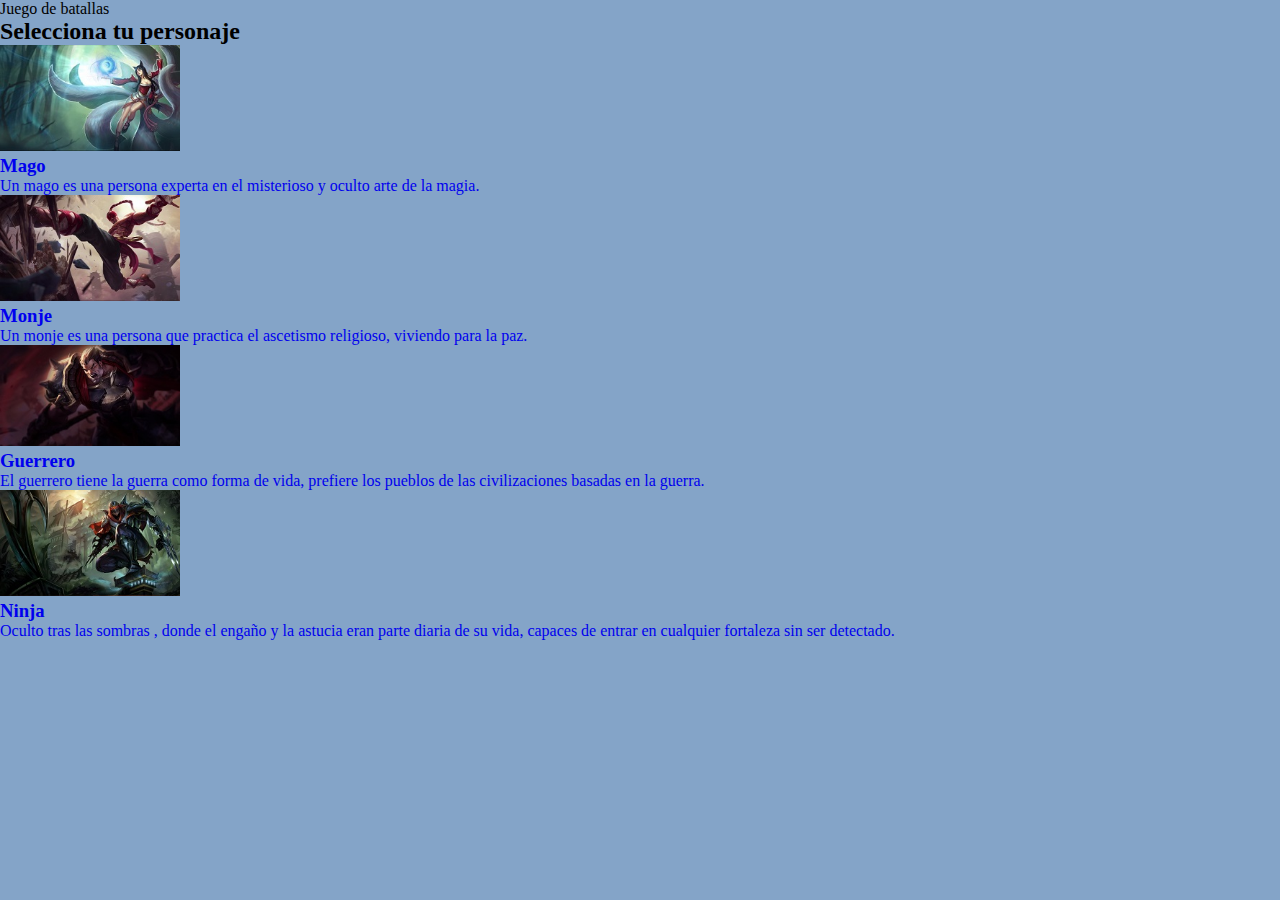
==== index.html @ fb8cc535 "Version inicial del juego de lucha magica" ====
<!DOCTYPE html>
<html lang="en">
<head>
    <meta charset="UTF-8">
    <meta name="viewport" content="width=device-width, initial-scale=1.0">
    <meta http-equiv="X-UA-Compatible" content="ie=edge">
    <link rel="stylesheet" href="css/style.css">
    <title>Document</title>
</head>
<body>
    <div class="header">
        <p>Juego de batallas</p>
        <h2>Selecciona tu personaje</h2>
    </div>

    <div class="interfaz">
        <a href="#" onclick="juego.setGameStart('mago')">
            <img src="img/mago.jpg" alt="mago">
            <div>
                <h3>Mago</h3>
                <p>Un mago es una persona experta en el misterioso y oculto arte de la magia.</p>
            </div>
        </a>
        <a href="#" onclick="juego.setGameStart('monje')">
                <img src="img/monje.jpg" alt="monje">
                <div>
                    <h3>Monje</h3>
                    <p>Un monje es una persona que practica el ascetismo religioso, viviendo para la paz.</p>
                </div>
            </a>
        <a href="#" onclick="juego.setGameStart('warrior')">
                <img src="img/warrior.jpg" alt="warrior">
                <div>
                    <h3>Guerrero</h3>
                    <p>El guerrero tiene la guerra como forma de vida, prefiere  los pueblos de las civilizaciones basadas en la guerra. </p>
                </div>
            </a>
        <a href="#" onclick="juego.setGameStart('ninja')">
                <img src="img/ninja.jpg" alt="ninja">
                <div>
                    <h3>Ninja</h3>
                    <p>Oculto tras las sombras , donde el engaño y la astucia eran parte diaria de su vida, capaces de entrar en cualquier fortaleza sin ser detectado.</p>
                </div>
            </a>
    </div>

    <div class="movimientos">

        
    </div>

    <div class="batalla">

        
    </div>

    <div class="enemigos">

        
    </div>


    
    <script src="js/player.js"></script>
    <script src="js/enemigos.js"></script>
    <script src="js/app.js"></script>
</body>
</html>
---- css/style.css ----
*{
    margin: 0;
    padding: 0;
    text-decoration: none;
}

body{
    background-color: rgba(43, 98, 161, 0.582);
}

img{
    width: 180px;
}
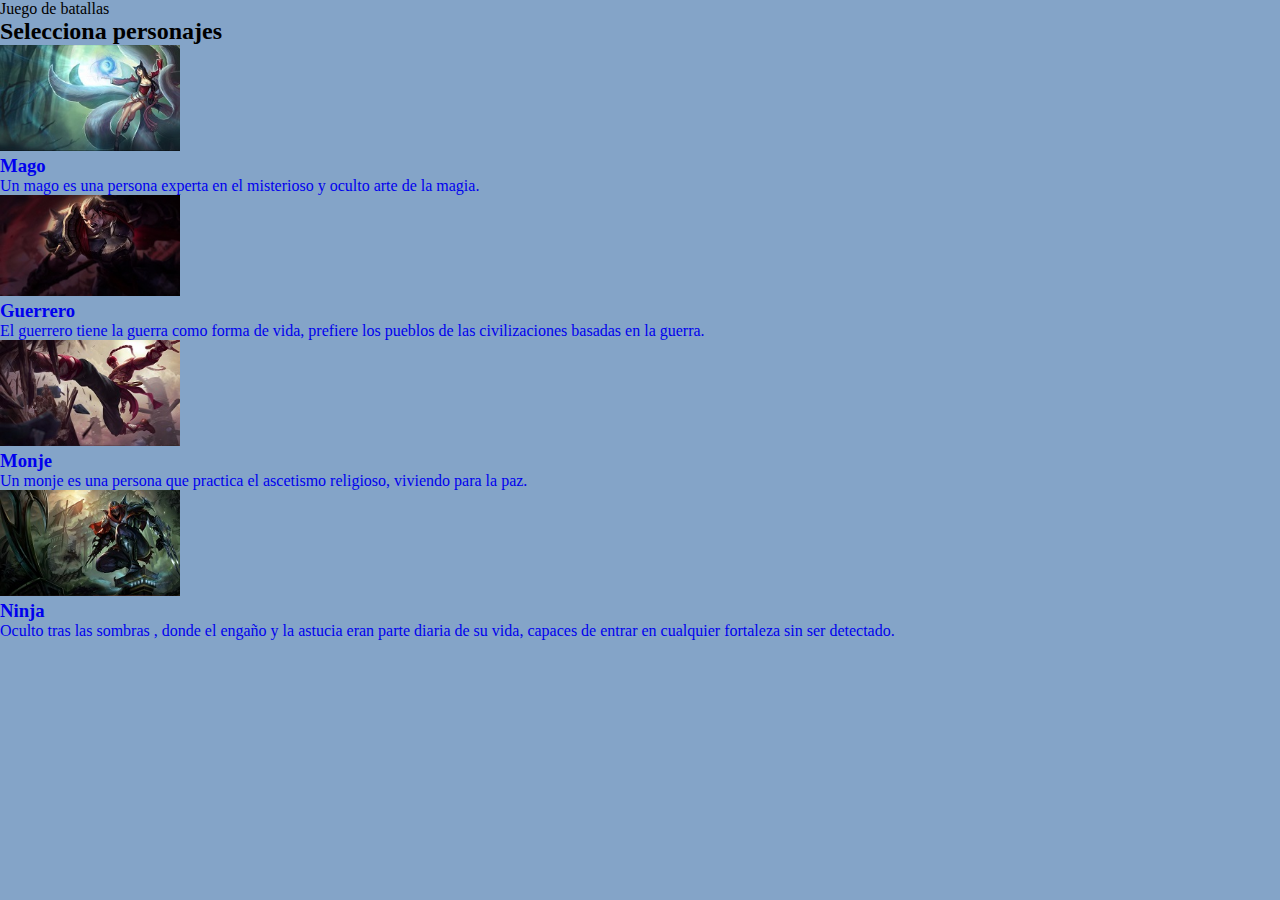
==== commit 7cdda2bb: "Actualizacion del juego, avanzando poco a poco" ====
--- a/index.html
+++ b/index.html
@@ -5,64 +5,64 @@
     <meta name="viewport" content="width=device-width, initial-scale=1.0">
     <meta http-equiv="X-UA-Compatible" content="ie=edge">
     <link rel="stylesheet" href="css/style.css">
-    <title>Document</title>
+    <title>Batallas</title>
 </head>
 <body>
-    <div class="header">
-        <p>Juego de batallas</p>
-        <h2>Selecciona tu personaje</h2>
-    </div>
+    
+<div class="header">
+    <p>Juego de batallas</p>
+    <h2>Selecciona personajes</h2>
+</div>
 
-    <div class="interfaz">
-        <a href="#" onclick="juego.setGameStart('mago')">
-            <img src="img/mago.jpg" alt="mago">
+<div class="interface">
+    <a href="#" onclick="juego.setGameStart('mago')">
+        <img src="img/personajes-p1/mago.jpg" alt="mago" class="img-avatar">
+        <div>
+            <h3>Mago</h3>
+            <p>Un mago es una persona experta en el misterioso y oculto arte de la magia.</p>
+        </div>
+    </a>
+    <a href="#" onclick="juego.setGameStart('guerrero')">
+            <img src="img/personajes-p1/warrior.jpg" alt="guerrero">
             <div>
-                <h3>Mago</h3>
-                <p>Un mago es una persona experta en el misterioso y oculto arte de la magia.</p>
+                <h3>Guerrero</h3>
+                <p>El guerrero tiene la guerra como forma de vida, prefiere  los pueblos de las civilizaciones basadas en la guerra.</p>
             </div>
         </a>
-        <a href="#" onclick="juego.setGameStart('monje')">
-                <img src="img/monje.jpg" alt="monje">
-                <div>
-                    <h3>Monje</h3>
-                    <p>Un monje es una persona que practica el ascetismo religioso, viviendo para la paz.</p>
-                </div>
-            </a>
-        <a href="#" onclick="juego.setGameStart('warrior')">
-                <img src="img/warrior.jpg" alt="warrior">
-                <div>
-                    <h3>Guerrero</h3>
-                    <p>El guerrero tiene la guerra como forma de vida, prefiere  los pueblos de las civilizaciones basadas en la guerra. </p>
-                </div>
-            </a>
-        <a href="#" onclick="juego.setGameStart('ninja')">
-                <img src="img/ninja.jpg" alt="ninja">
-                <div>
-                    <h3>Ninja</h3>
-                    <p>Oculto tras las sombras , donde el engaño y la astucia eran parte diaria de su vida, capaces de entrar en cualquier fortaleza sin ser detectado.</p>
-                </div>
-            </a>
-    </div>
+    <a href="#" onclick="juego.setGameStart('monje')">
+            <img src="img/personajes-p1/monje.jpg" alt="monje">
+            <div>
+                <h3>Monje</h3>
+                <p>Un monje es una persona que practica el ascetismo religioso, viviendo para la paz.</p>
+            </div>
+        </a>
+    <a href="#" onclick="juego.setGameStart('ninja')">
+            <img src="img/personajes-p1/ninja.jpg" alt="ninja">
+            <div>
+                <h3>Ninja</h3>
+                <p>Oculto tras las sombras , donde el engaño y la astucia eran parte diaria de su vida, capaces de entrar en cualquier fortaleza sin ser detectado.</p>
+            </div>
+        </a>
+</div>
 
-    <div class="movimientos">
+<div class="movimientos">
 
-        
-    </div>
+    
+</div>
 
-    <div class="batalla">
-
-        
-    </div>
-
-    <div class="enemigos">
-
-        
-    </div>
+<div class="arena">
 
 
-    
-    <script src="js/player.js"></script>
-    <script src="js/enemigos.js"></script>
-    <script src="js/app.js"></script>
+</div>
+
+<div class="player2">
+
+
+   
+</div>
+
+<script src="js/juego.js"></script>
+<script src="js/player.js"></script>
+<script src="js/player2.js"></script>
 </body>
 </html>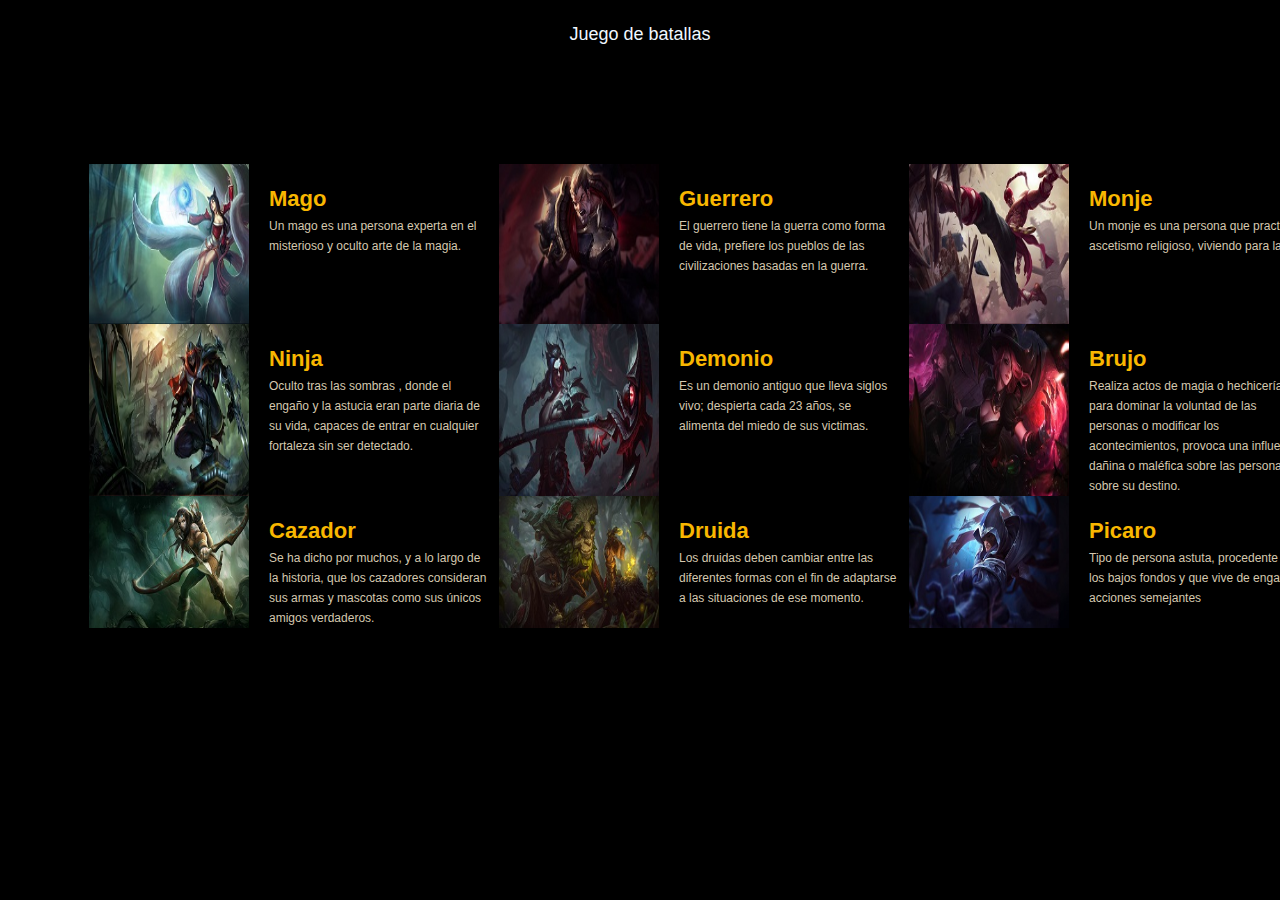
==== commit 02244101: "v3" ====
--- a/index.html
+++ b/index.html
@@ -43,6 +43,41 @@
                 <p>Oculto tras las sombras , donde el engaño y la astucia eran parte diaria de su vida, capaces de entrar en cualquier fortaleza sin ser detectado.</p>
             </div>
         </a>
+    <a href="#" onclick="juego.setGameStart('demonio')">
+        <img src="img/personajes-p1/demonio.jpg" alt="demonio">
+        <div>
+            <h3>Demonio</h3>
+            <p>Es un demonio antiguo que lleva siglos vivo; despierta cada 23 años,  se alimenta del miedo de sus victimas.</p>
+        </div>
+    </a>
+    <a href="#" onclick="juego.setGameStart('bruja')">
+        <img src="img/personajes-p1/bruja.jpg" alt="bruja">
+        <div>
+            <h3>Brujo</h3>
+            <p>Realiza actos de magia o hechicería para dominar la voluntad de las personas o modificar los acontecimientos, provoca una influencia dañina o maléfica sobre las personas o sobre su destino.</p>
+        </div>
+    </a>
+    <a href="#" onclick="juego.setGameStart('hunte')">
+        <img src="img/personajes-p1/cazador.jpg" alt="cazador">
+        <div>
+            <h3>Cazador</h3>
+            <p>Se ha dicho por muchos, y a lo largo de la historia, que los cazadores consideran sus armas y mascotas como sus únicos amigos verdaderos.</p>
+        </div>
+    </a>
+    <a href="#" onclick="juego.setGameStart('druida')">
+        <img src="img/personajes-p1/druida.jpg" alt="druida">
+        <div>
+            <h3>Druida</h3>
+            <p>Los druidas deben cambiar entre las diferentes formas con el fin de adaptarse a las situaciones de ese momento.</p>
+        </div>
+    </a>
+  <a href="#" onclick="juego.setGameStart('picaro')">
+        <img src="img/personajes-p1/picaro.jpg" alt="picaro">
+        <div>
+            <h3>Picaro</h3>
+            <p>Tipo de persona astuta, procedente de los bajos fondos y que vive de engaños y acciones semejantes</p>
+        </div>
+    </a>
 </div>
 
 <div class="movimientos">
--- a/css/style.css
+++ b/css/style.css
@@ -7,9 +7,162 @@
 }
 
 body{
-    background-color: rgba(43, 98, 161, 0.582);
+    background-color: black;
 }
 
 img{
-    width: 180px;
-}+    width: 120px;
+}
+
+.header {
+    background-color: black;
+    height: 100px;
+    display: flex;
+    flex-direction: column;
+    flex-wrap: nowrap;
+    align-items: center;
+    justify-content: center;
+}
+
+.header p {
+    color: aliceblue;
+    font-family: arial;
+    font-size: 18px;
+    padding-bottom: 4px;
+}
+
+.interface{
+    padding: 5%;
+    width: 100%;
+    display: inline-flex ;
+    flex-wrap: wrap;
+    justify-content: center;
+    background-color: black;
+}
+
+.interface a{
+    display: flex;
+    flex-wrap: nowrap;
+}
+
+.interface img {
+    width: 160px;
+    
+}
+
+.img-avatar{
+    width: 160px !important; 
+    height: 160px !important;
+}
+
+.interface div {
+    width: 220px;
+    padding:  10px 10px 0 20px;
+    background-color: black;
+}
+
+.interface a:hover div {
+    background-color: black;
+}
+
+.interface h3 {
+    font-family: sans-serif;
+    font-size: 22px;
+    color: #f8b700;
+    padding: 12px 0 4px;
+}
+
+.interface p {
+    font-family: arial;
+    font-size: 12px;
+    color: #d5c8af;
+    line-height: 20px;
+}
+
+.btn-prefight{
+    width: 100% !important;
+}
+
+.movimientos{
+    width: 100%;
+    display: flex;
+    flex-wrap: wrap;
+}
+
+.movimientos a {
+    width: 33.33%;
+    padding: 10px 0px;
+    text-align: center;
+    font-size: 14px;
+    font-family: arial;
+    color: #1b1b1b;
+}
+
+.movimientos a:nth-of-type(1) {
+    background-color: #e64747;
+}
+.movimientos a:nth-of-type(2) {
+    background-color: #e6ce47;
+}
+.movimientos a:nth-of-type(3) {
+    background-color: #e6e647;
+}
+
+.movimientos a:hover{
+    opacity: 0.9;
+}
+
+.arena{
+    width: 100%;
+    height: 180px;
+    background-color: black;
+    background: black url("img/vs.jpg") no-repeat fixed center;
+    background-position: center;
+    background-repeat: no-repeat;
+    background-size:35vh ;
+    visibility: hidden;
+}
+.player2{
+    padding: 0;
+    width: 100%;
+    display:flex;
+    flex-wrap: wrap;
+    justify-content: center;
+    background-color: black;
+}
+
+.player2 a{
+    display: flex;
+    flex-wrap: nowrap;
+
+}
+.player2 img {
+    margin-left: 10%;
+    width: 160px !important;
+    height: 160px !important;
+}
+
+.player2 div{
+    width: 220px;
+    padding:  0 10px 0 20px;
+    background-color: black;
+}
+
+.player2 a:hover div {
+    background-color: black;
+}
+
+.player2 h3 {
+    font-family: sans-serif;
+    font-size: 22px;
+    color: #f8b700;
+    padding: 12px 0 4px;
+}
+
+.player2 p{
+    font-family: Arial, Helvetica, sans-serif;
+    font-size: 12px;
+    color: #d5c8af;
+    line-height: 20px;
+}
+
